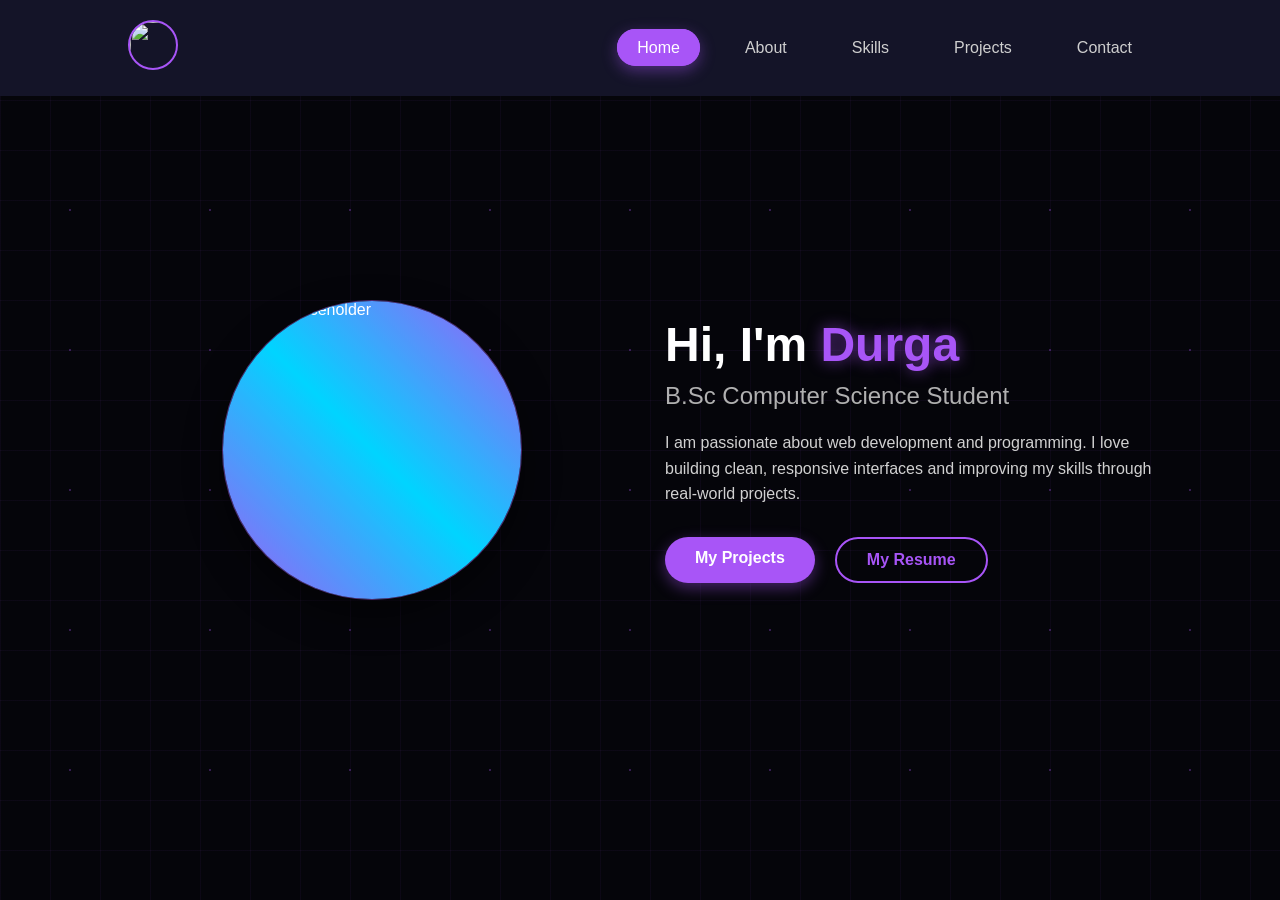
==== index.html @ 9b7de91c "Add files via upload" ====
<!DOCTYPE html>
<html lang="en">
<head>
    <meta charset="UTF-8">
    <meta name="viewport" content="width=device-width, initial-scale=1.0">
    <title>Durga | Portfolio</title>
    <link rel="stylesheet" href="home.css">
    <!-- ================= CSS STYLES ================= -->
</head>
<body>

    <!-- ================= BACKGROUND LAYERS (Required) ================= -->
    <div class="animated-bg"></div>
    <div id="bubble-container"></div>

    <!-- ================= HEADER ================= -->
    <header class="header">
        <div class="logo"><a href="index.html"><img src="C:\Users\sunay\OneDrive\Desktop\fullstack\portfolio1\images\durgaimage.jpeg"></a></div>
        <nav>
            <ul class="nav-links">
                <li><a href="index.html" class="active">Home</a></li>
                <li><a href="about.html">About</a></li>
                <li><a href="skills.html">Skills</a></li>
                <li><a href="projects.html">Projects</a></li>
                <li><a href="contact.html">Contact</a></li>
            </ul>
        </nav>
    </header>

    <!-- ================= HERO SECTION ================= -->
    <section class="hero">
        <!-- LEFT IMAGE -->
        <div class="image-container">
            <div class="glass-card">
                <!-- 
                     NOTE: Browsers often block local paths (C:\Users...) for security.
                     To use your local image, uncomment the line below and remove the src="https..." line.
                -->
                <!-- <img src="C:\Users\sunay\OneDrive\Desktop\fullstack\portfolio1\images\durga.jpg" alt="Durga"> -->
                <img src="C:\Users\sunay\OneDrive\Desktop\fullstack\portfolio1\images\durgaimage.jpeg" alt="Durga Placeholder">
                <div class="rotating-border"></div>
            </div>
        </div>

        <!-- RIGHT CONTENT -->
        <div class="content">
            <h1>Hi, I'm <span>Durga</span></h1>
            <h2>B.Sc Computer Science Student</h2>
            <p>
                I am passionate about web development and programming.
                I love building clean, responsive interfaces and improving
                my skills through real-world projects.
            </p>

            <div class="buttons">
                <a href="projects.html" class="btn primary">My Projects</a>
                <a href="C:\Users\sunay\OneDrive\Desktop\fullstack\portfolio1\Hema Satya Durga_Mamidipalli_(22) 3.pdf" class="btn secondary" download="pdf">My Resume</a>
            </div>
        </div>
    </section>

    <!-- ================= EMBEDDED JAVASCRIPT ================= -->
    <script>
        // 1. Page Load Animation
        window.addEventListener("load", () => {
            document.querySelector(".image-container").classList.add("show");
            document.querySelector(".content").classList.add("show");
            document.querySelector(".header").classList.add("show");
        });

        // 2. Active Nav Link Logic
        const links = document.querySelectorAll(".nav-links a");
        links.forEach(link => {
            link.addEventListener("click", () => {
                links.forEach(l => l.classList.remove("active"));
                link.classList.add("active");
            });
        });

        // 3. BUBBLE GENERATOR LOGIC
        const bubbleContainer = document.getElementById('bubble-container');

        function createBubble() {
            const bubble = document.createElement('div');
            bubble.classList.add('bubble');
            
            // Random Size
            const size = Math.random() * 60 + 20;
            bubble.style.width = `${size}px`;
            bubble.style.height = `${size}px`;
            
            // Random Horizontal Position
            bubble.style.left = `${Math.random() * 100}%`;
            
            // Random Animation Speed (10s to 20s)
            const duration = Math.random() * 10 + 10;
            bubble.style.animationDuration = `${duration}s`;
            
            bubbleContainer.appendChild(bubble);

            // Remove bubble after animation to prevent memory leaks
            setTimeout(() => {
                bubble.remove();
            }, duration * 1000);
        }

        // Generate bubbles every 600ms
        setInterval(createBubble, 600);

        // Generate initial batch of bubbles immediately
        for(let i = 0; i < 10; i++) {
            setTimeout(createBubble, i * 300);
        }
    </script>

</body>
</html>
---- home.css ----
* {
            margin: 0;
            padding: 0;
            box-sizing: border-box;
            font-family: 'Segoe UI', sans-serif;
        }

        /* ================= BODY & BACKGROUND ================= */
        body {
            background: #05050a;
            color: #ffffff;
            min-height: 100vh;
            overflow-x: hidden;
            position: relative;
        }

        /* --- 1. Animated Background Image --- */
        .animated-bg {
            position: fixed;
            top: 0;
            left: 0;
            width: 100%;
            height: 100%;
            z-index: -5; /* Lowest Layer */
            background-image: url('https://wallpaperaccess.com/full/1119343.jpg'); 
            /* NOTE: Replace the URL above with your local path: url('C:/Users/.../images/your-bg.jpg') */
            background-size: cover;
            background-position: center;
            animation: bgPan 30s ease-in-out infinite alternate;
            filter: brightness(0.3) blur(4px); /* Darkens image */
        }

        @keyframes bgPan {
            0% { transform: scale(1); background-position: 0% 50%; }
            100% { transform: scale(1.1); background-position: 100% 50%; }
        }

        /* --- 2. Bubbles Container --- */
        #bubble-container {
            position: fixed;
            top: 0;
            left: 0;
            width: 100%;
            height: 100%;
            z-index: -1; /* Middle Layer */
            pointer-events: none;
            overflow: hidden;
        }

        .bubble {
            position: absolute;
            bottom: -100px;
            background: radial-gradient(circle at 30% 30%, rgba(255, 255, 255, 0.1), rgba(168, 85, 247, 0.1));
            border: 1px solid rgba(168, 85, 247, 0.3);
            border-radius: 50%;
            box-shadow: 0 0 15px rgba(168, 85, 247, 0.2);
            animation: riseBubble linear forwards;
        }

        @keyframes riseBubble {
            0% { transform: translateY(0) translateX(0) scale(0.8); opacity: 0; }
            20% { opacity: 0.6; }
            80% { opacity: 0.3; }
            100% { transform: translateY(-120vh) translateX(20px) scale(1.1); opacity: 0; }
        }

        /* --- 3. Grid & Dots Overlay --- */
        body::before {
            content: "";
            position: fixed;
            inset: 0;
            background-image:
                linear-gradient(rgba(168, 85, 247, 0.05) 1px, transparent 1px),
                linear-gradient(90deg, rgba(168, 85, 247, 0.05) 1px, transparent 1px);
            background-size: 50px 50px;
            animation: techGridMove 25s linear infinite;
            z-index: -2;
            pointer-events: none;
        }

        body::after {
            content: "";
            position: fixed;
            inset: 0;
            background-image: radial-gradient(circle, rgba(168, 85, 247, 0.3) 1px, transparent 1px);
            background-size: 140px 140px;
            animation: techDotsFloat 30s linear infinite;
            z-index: -1;
            pointer-events: none;
        }

        @keyframes techGridMove {
            from { background-position: 0 0; }
            to { background-position: 500px 500px; }
        }

        @keyframes techDotsFloat {
            from { background-position: 0 0; }
            to { background-position: -400px -400px; }
        }

        /* ================= HEADER ================= */
        .header {
    position: fixed;
    top: 0;
    width: 100%;
    padding: 20px 10%;
    background: #141428;
    display: flex;
    justify-content: space-between;
    align-items: center;
    opacity: 0;
    transform: translateY(-20px);
    transition: 0.6s ease;
    z-index: 1000;
}

.header.show {
    opacity: 1;
    transform: translateY(0);
}

.logo a img{
    font-size: 24px;
    font-weight: bold;
    color: #a855f7;
    height: 50px;
    width:50px;
    border-radius:50%;
    border: 2px solid #a855f7;
}

/* NAVIGATION BUTTON STYLE */
.nav-links a {
    text-decoration: none;
    color: #cfcfcf;
    padding: 8px 18px;
    border-radius: 25px;          /* makes it rounded like a button */
    border: 2px solid transparent; /* optional border */
    transition: all 0.3s ease;
    font-weight: 500;
    background: transparent;    

      transition:
    background-color 0.35s ease,
    color 0.35s ease,
    border-color 0.35s ease,
    box-shadow 0.35s ease,
    transform 0.35s ease;
}

/* Hover effect */
.nav-links a:hover {
   transition:
    background-color 0.35s ease,
    color 0.35s ease,
    border-color 0.35s ease,
    box-shadow 0.35s ease,
    transform 0.35s ease;

}
.nav-links a:hover {
  box-shadow:
    0 5px 15px rgba(168, 85, 247, 0.35),
    0 0 25px rgba(168, 85, 247, 0.25);
    transition: all 0.25s cubic-bezier(0.4, 0, 0.2, 1);

}

/* Active link style */
.nav-links a.active {
    background-color: #a855f7;
    color: #fff;
    border-color: #a855f7;
    box-shadow: 0 5px 15px rgba(168, 85, 247, 0.4);
}

.nav-links a {
    text-decoration: none;
    color: #cfcfcf;
}
.nav-links {
    list-style: none;
    display: flex;
    gap: 25px;
}

        /* ================= HERO SECTION ================= */
        .hero {
            display: flex;
            align-items: center;
            justify-content: center;
            min-height: 100vh;
            padding: 0 10%;
            gap: 50px;
            position: relative;
            z-index: 10;
        }

        /* Left Image */
        .image-container {
            flex: 1;
            display: flex;
            justify-content: center;
            opacity: 0;
            transform: translateX(-50px);
            transition: 1s ease;
        }

        .image-container.show {
            opacity: 1;
            transform: translateX(0);
        }

        .glass-card {
    position: relative;
    width: 300px;
    height: 300px;
    border-radius: 50%;
    background: rgba(255, 255, 255, 0.05);
    backdrop-filter: blur(12px);
    border: 1px solid rgba(168, 85, 247, 0.35);
    display: flex;
    justify-content: center;
    align-items: center;
    box-shadow: 0 15px 35px rgba(0, 0, 0, 0.5);
    overflow: hidden;
    transition: box-shadow 0.4s ease, transform 0.4s ease;
}

/* Image */
.glass-card {
    position: relative;
    width: 300px;
    height: 300px;
    border-radius: 50%;
    background: rgba(255, 255, 255, 0.05);
    backdrop-filter: blur(12px);
    border: 1px solid rgba(168, 85, 247, 0.4);
    display: flex;
    justify-content: center;
    align-items: center;
    overflow: hidden;

    /* Continuous glow animation */
    animation: violetGlow 3.5s ease-in-out infinite;
}

/* Image */
.glass-card img {
    width: 100%;
    height: 100%;
    object-fit: cover;
    border-radius: 50%;
    z-index: 2;
}

/* Glow animation */
@keyframes violetGlow {
    0% {
        box-shadow:
            0 0 20px rgba(168, 85, 247, 0.4),
            0 0 40px rgba(147, 51, 234, 0.35),
            0 0 70px rgba(168, 85, 247, 0.25);
    }
    50% {
        box-shadow:
            0 0 35px rgba(168, 85, 247, 0.7),
            0 0 70px rgba(147, 51, 234, 0.6),
            0 0 120px rgba(168, 85, 247, 0.45);
    }
    100% {
        box-shadow:
            0 0 20px rgba(168, 85, 247, 0.4),
            0 0 40px rgba(147, 51, 234, 0.35),
            0 0 70px rgba(168, 85, 247, 0.25);
    }
}




        .rotating-border {
            position: absolute;
            top: -5px;
            left: -5px;
            right: -5px;
            bottom: -5px;
            border-radius: 24px;
            background: linear-gradient(45deg, #a855f7, #00d4ff, #a855f7);
            z-index: 1;
            animation: spin 4s linear infinite;
        }

        @keyframes spin {
            0% { transform: rotate(0deg); }
            100% { transform: rotate(360deg); }
        }

        /* Right Content */
        .content {
            flex: 1;
            opacity: 0;
            transform: translateY(30px);
            transition: 1s ease 0.3s;
        }

        .content.show {
            opacity: 1;
            transform: translateY(0);
        }

        .content h1 {
            font-size: 48px;
            margin-bottom: 10px;
        }

        .content h1 span {
            color: #a855f7;
            text-shadow: 0 0 15px rgba(168, 85, 247, 0.6);
        }

        .content h2 {
            font-size: 24px;
            font-weight: 400;
            color: #b0b0b0;
            margin-bottom: 20px;
        }

        .content p {
            font-size: 16px;
            line-height: 1.6;
            color: #d1d1d1;
            margin-bottom: 30px;
            max-width: 500px;
        }

        .buttons {
            display: flex;
            gap: 20px;
        }

        .btn {
            padding: 12px 30px;
            border-radius: 30px;
            text-decoration: none;
            font-weight: 600;
            transition: 0.3s;
            position: relative;
            overflow: hidden;
        }

        .btn.primary {
            background: #a855f7;
            color: #fff;
            box-shadow: 0 5px 15px rgba(168, 85, 247, 0.4);
        }

        .btn.primary:hover {
            background: #9333ea;
            transform: translateY(-3px);
            box-shadow: 0 8px 20px rgba(168, 85, 247, 0.6);
        }

        .btn.secondary {
            background: transparent;
            color: #a855f7;
            border: 2px solid #a855f7;
        }

        .btn.secondary:hover {
            background: rgba(168, 85, 247, 0.1);
            transform: translateY(-3px);
        }

        /* Responsive */
        @media (max-width: 768px) {
            .hero {
                flex-direction: column;
                text-align: center;
                padding-top: 100px;
            }
            .content h1 { font-size: 36px; }
            .glass-card { width: 250px; height: 250px; }
            .buttons { justify-content: center; }
            .nav-links { display: none; } /* Hide nav on mobile for simplicity */
        }
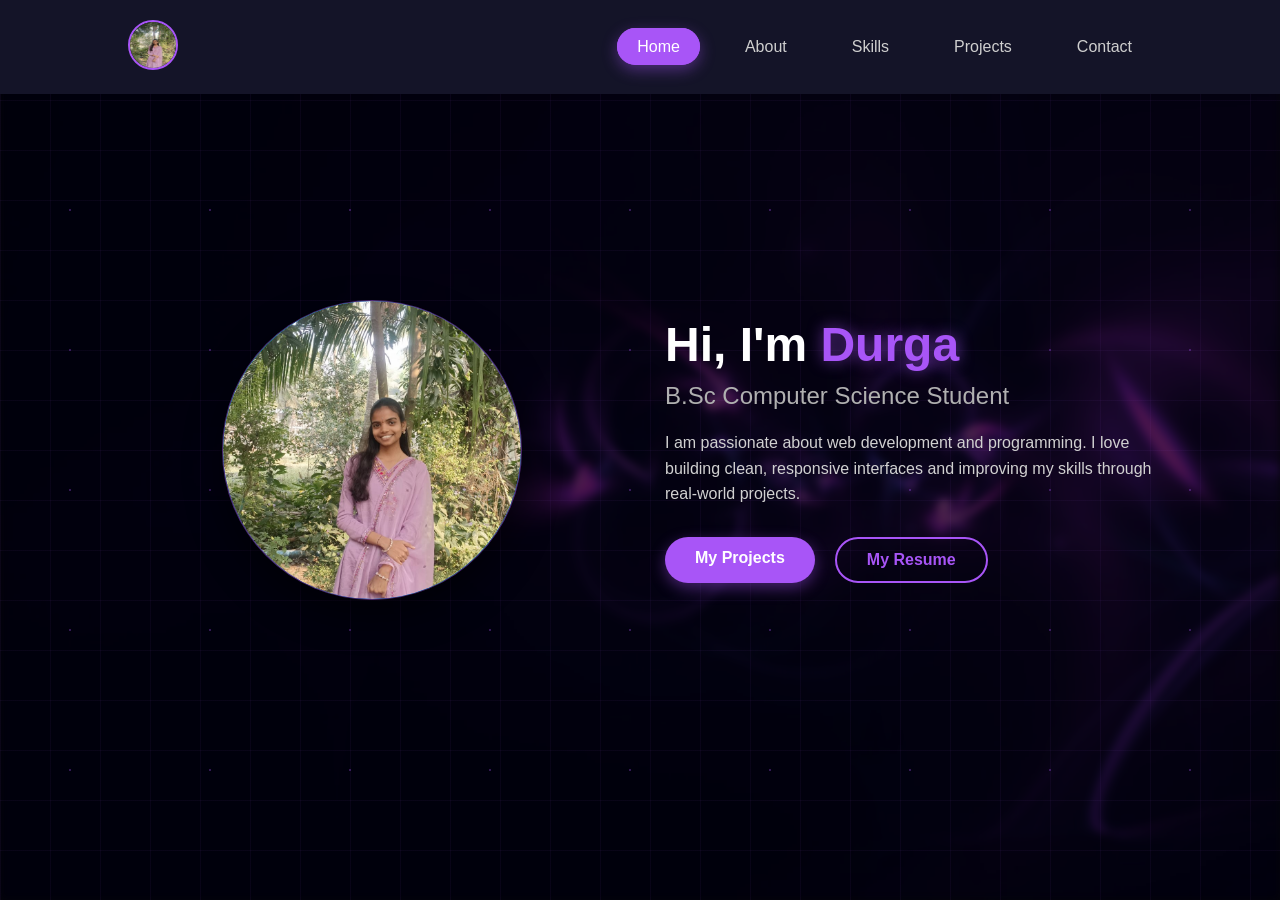
==== commit 24ab177e: "Fix HTML encoding issues in index.html" ====
--- a/index.html
+++ b/index.html
@@ -15,7 +15,7 @@
 
     <!-- ================= HEADER ================= -->
     <header class="header">
-        <div class="logo"><a href="index.html"><img src="C:\Users\sunay\OneDrive\Desktop\fullstack\portfolio1\images\durgaimage.jpeg"></a></div>
+        <div class="logo"><a href="index.html"><img src="durgaimage.jpeg"></a></div>
         <nav>
             <ul class="nav-links">
                 <li><a href="index.html" class="active">Home</a></li>
@@ -37,7 +37,7 @@
                      To use your local image, uncomment the line below and remove the src="https..." line.
                 -->
                 <!-- <img src="C:\Users\sunay\OneDrive\Desktop\fullstack\portfolio1\images\durga.jpg" alt="Durga"> -->
-                <img src="C:\Users\sunay\OneDrive\Desktop\fullstack\portfolio1\images\durgaimage.jpeg" alt="Durga Placeholder">
+                <img src="durgaimage.jpeg" alt="Durga Placeholder">
                 <div class="rotating-border"></div>
             </div>
         </div>
@@ -54,7 +54,7 @@
 
             <div class="buttons">
                 <a href="projects.html" class="btn primary">My Projects</a>
-                <a href="C:\Users\sunay\OneDrive\Desktop\fullstack\portfolio1\Hema Satya Durga_Mamidipalli_(22) 3.pdf" class="btn secondary" download="pdf">My Resume</a>
+                <a href="Hema Satya Durga_Mamidipalli_(22) 3.pdf" class="btn secondary" download="pdf">My Resume</a>
             </div>
         </div>
     </section>
@@ -114,4 +114,4 @@
     </script>
 
 </body>
-</html>+</html>
--- a/home.css
+++ b/home.css
@@ -22,7 +22,7 @@
             width: 100%;
             height: 100%;
             z-index: -5; /* Lowest Layer */
-            background-image: url('https://wallpaperaccess.com/full/1119343.jpg'); 
+            background-image: url('background.jpg'); 
             /* NOTE: Replace the URL above with your local path: url('C:/Users/.../images/your-bg.jpg') */
             background-size: cover;
             background-position: center;
@@ -385,4 +385,5 @@
             .buttons { justify-content: center; }
             .nav-links { display: none; } /* Hide nav on mobile for simplicity */
         }
-    +
+    
